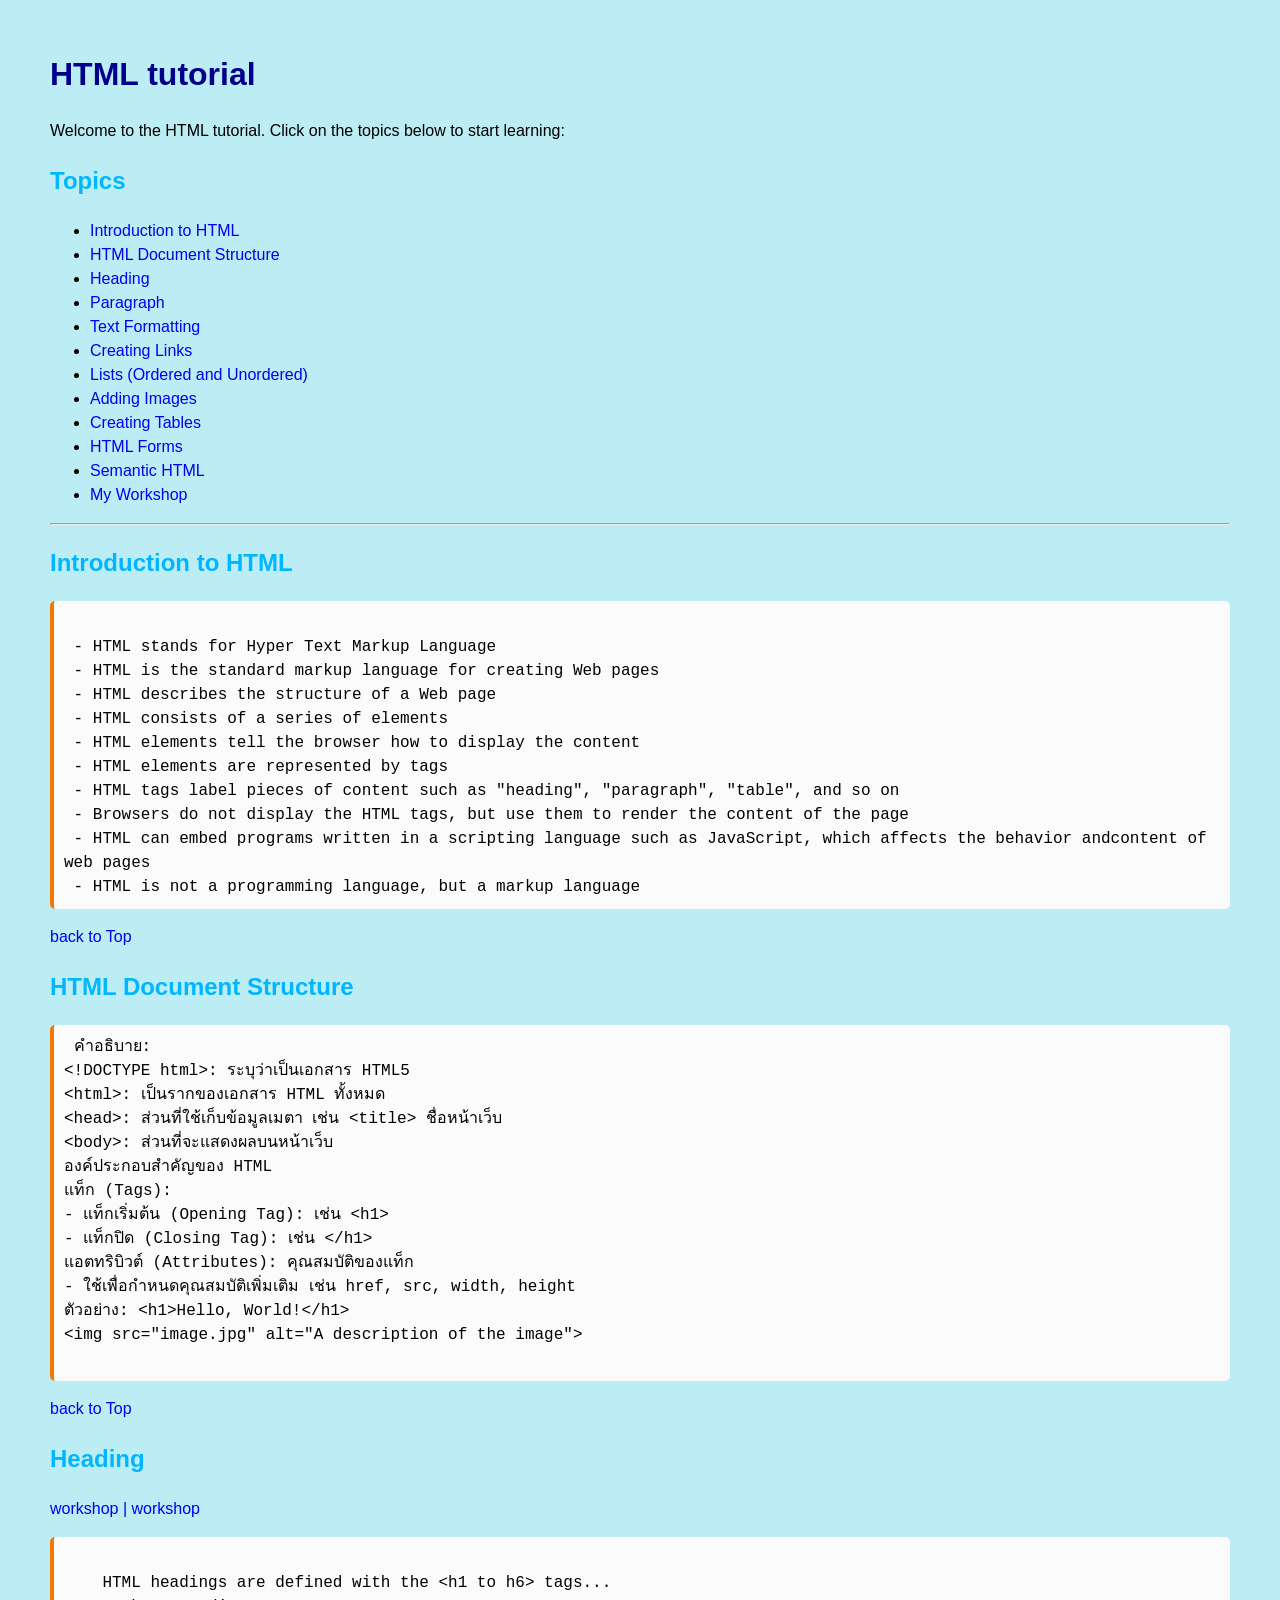
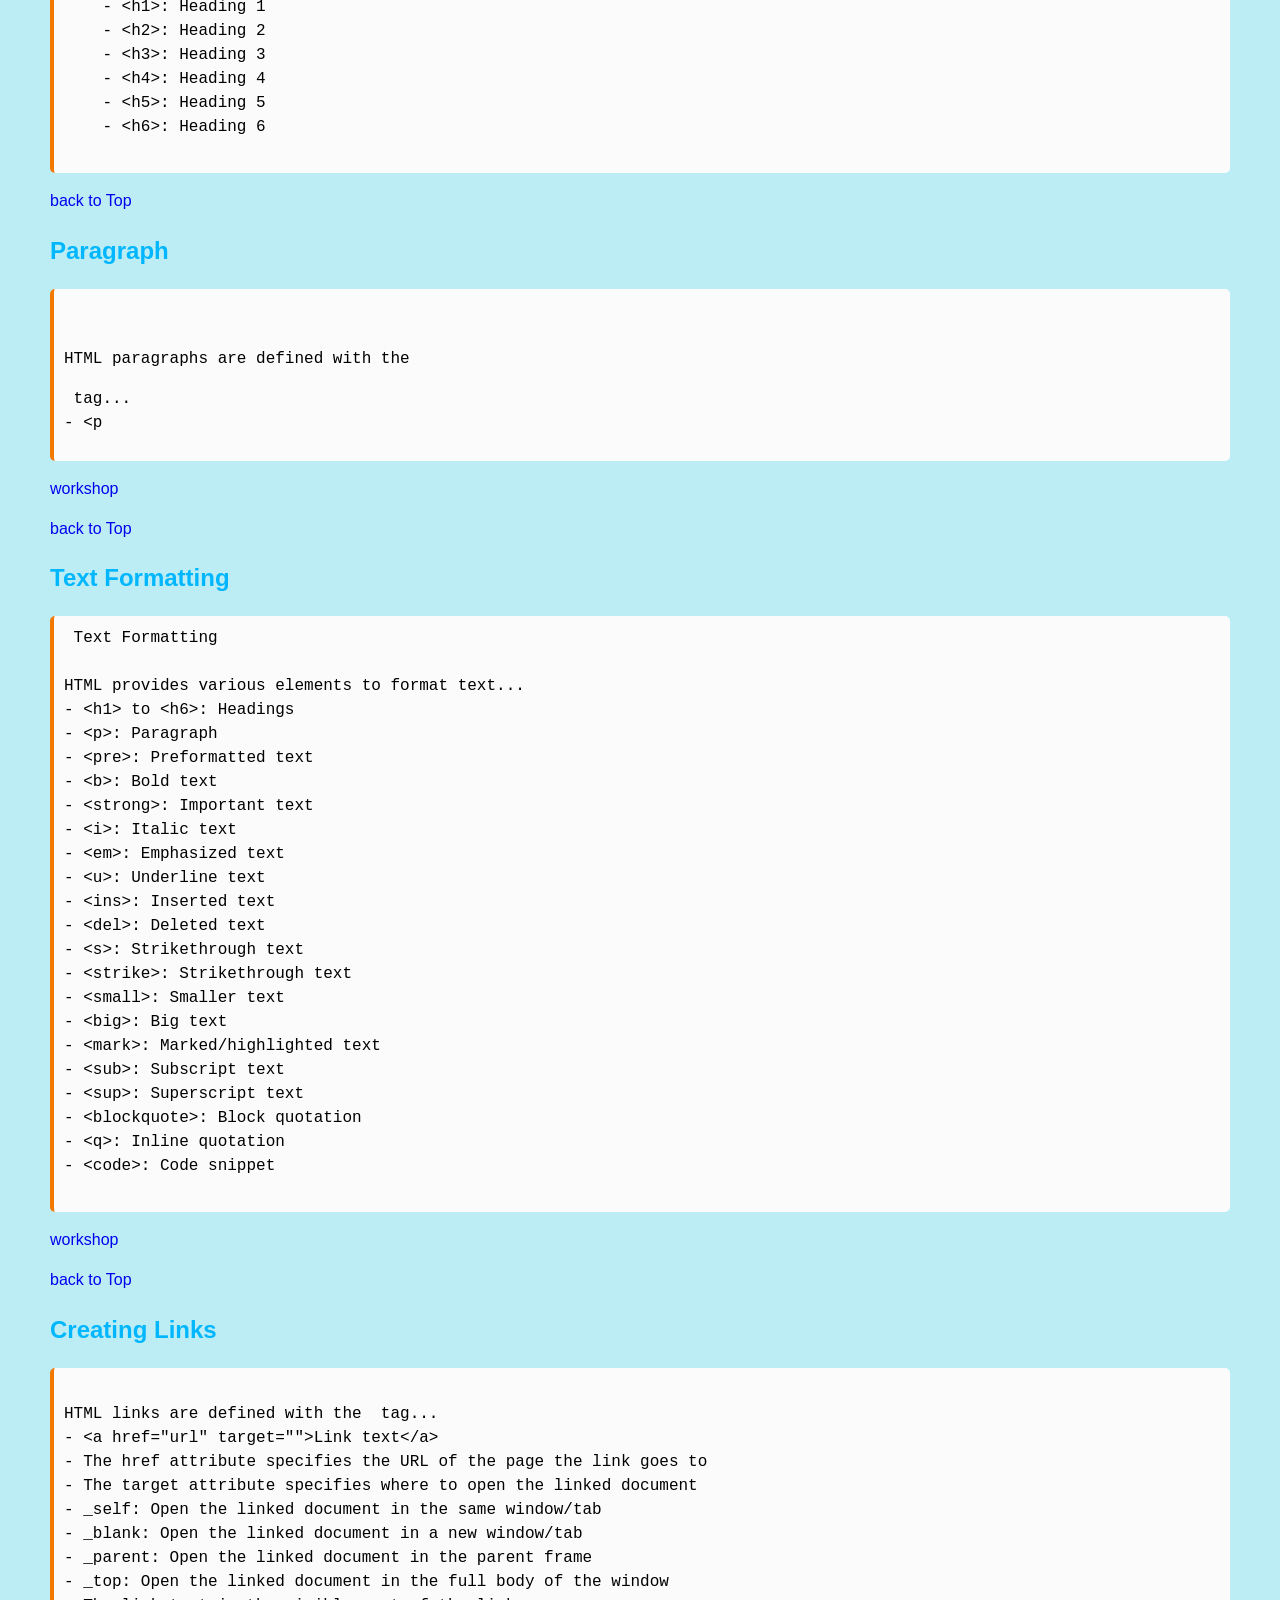
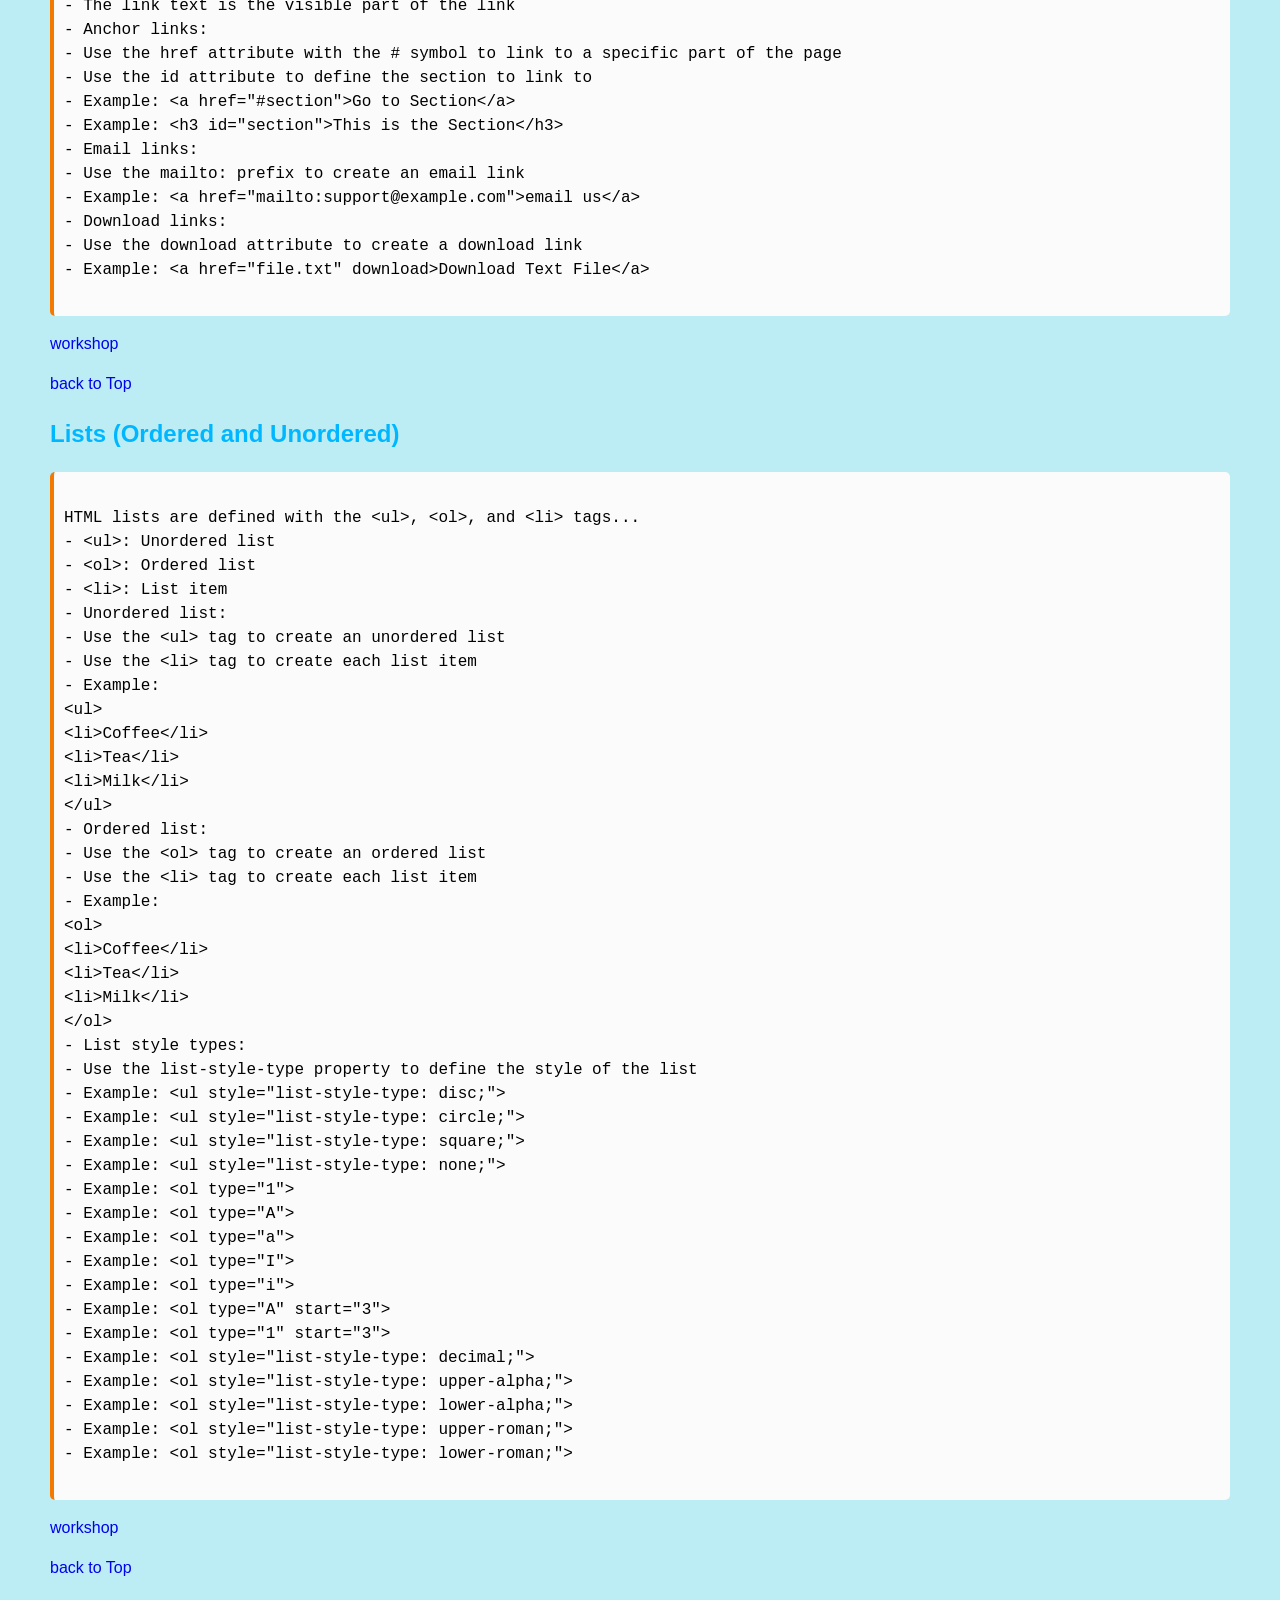
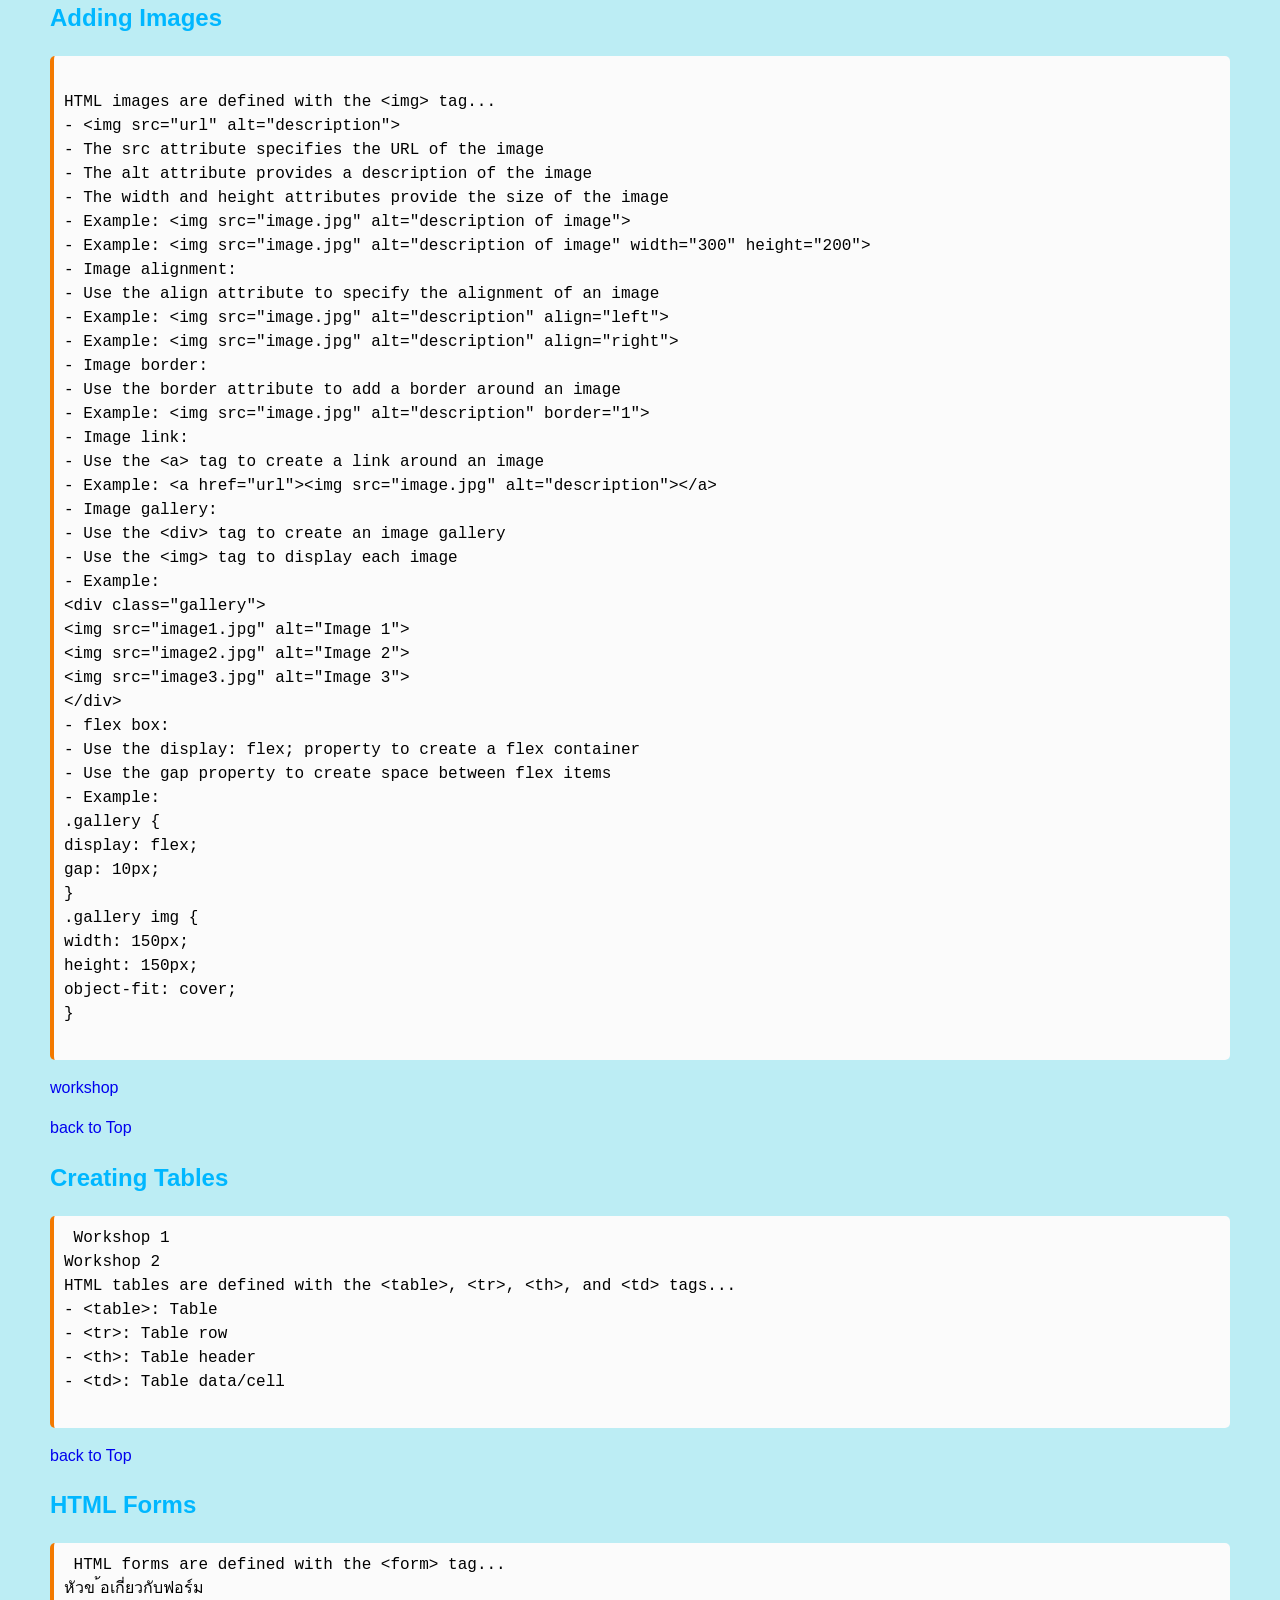
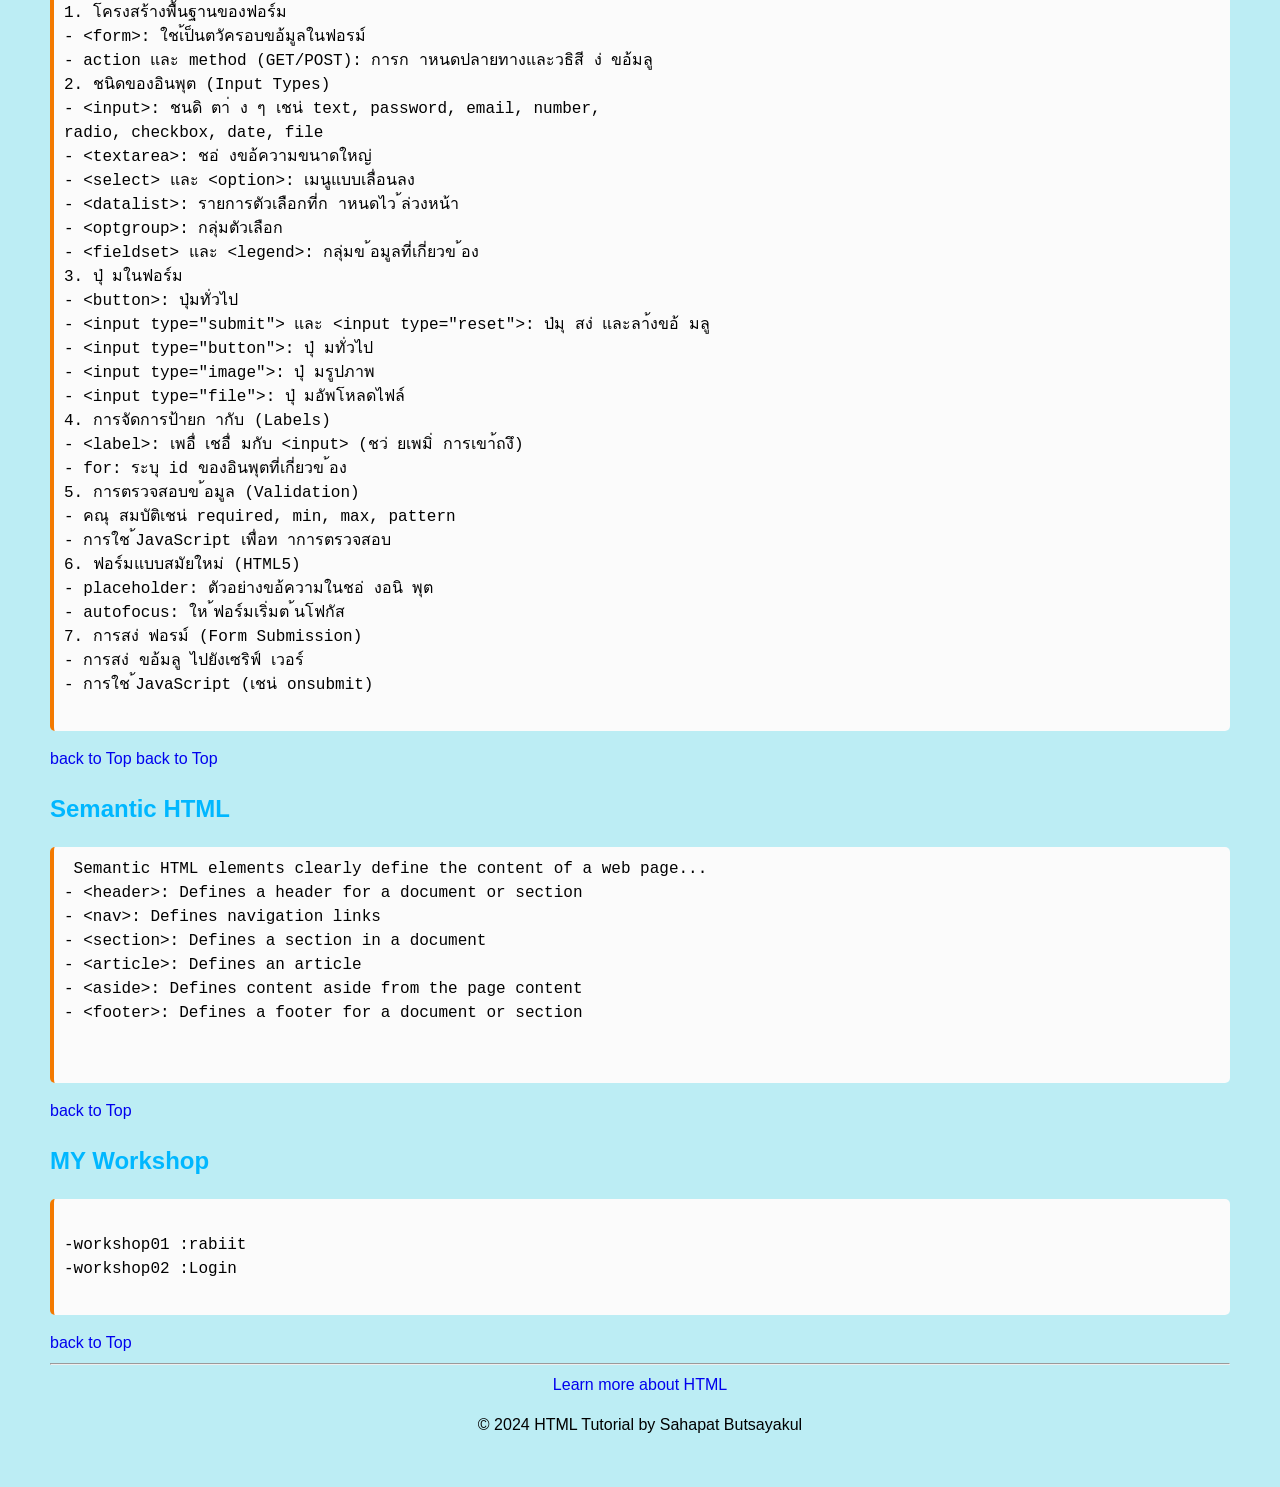
==== index.html @ 04b8bd95 "Add files via upload" ====
<!DOCTYPE html>
<html lang="en">

<head>
    <meta charset="UTF-8">
    <meta name="viewport" content="width=device-width, initial-scale=1.0">
    <meta name="description" content="เว็บไซต์สอนใช้งาน html css และ workshop">
    <title>Web Workshop : 684259052</title>
    
    <style>
        html {
            scroll-behavior: smooth;
        }
        body {
            font-family: Verdana, Geneva, Tahoma, sans-serif;
            margin: 50px;
            padding: 0;
            background-color: rgb(188, 237, 244);
            
            line-height: 1.5;
        }
        h1{
            color :darkblue ;
        }
        h2 {
            color:rgb(0, 183, 255) ;
        }
        .green-text{
            color :green;
        }
        
        pre {
            background-color: rgb(251, 251, 251);
            border-left: 4px solid rgb(243, 121, 0);
            padding: 10px 10px 10px 10px;
            font-size: 16px;
            border-radius: 5px;
            white-space: pre-wrap;
        }
        a{text-decoration: none;}
        a:hover{text-decoration:  underline;
        color:  red;}

        .text-center{
            text-align: center;
        }
    </style>
</head>

<body>
    <h1 ="top">HTML tutorial</h1>
    <p>Welcome to the HTML tutorial. Click on the topics below to start learning:</p>
    <h2 \\style="color: mediumvioletred;"\\>Topics</h2>
<Ul>
    <li><a href="#intro">Introduction to HTML</a></li>
    <li><a href="#doc">HTML Document Structure</a></li>
    <li><a href="#heading">Heading</a></li>
    <li><a href="#Paragraph">Paragraph</a></li>
    <li><a href="#Formatting">Text Formatting</a></li>
    <li><a href="#Links">Creating Links</a></li>
    <li><a href="#Lists">Lists (Ordered and Unordered)</a></li>
    <li><a href="#Images">Adding Images</a></li>
    <li><a href="#Tables">Creating Tables</a></li>
    <li><a href="#Forms">HTML Forms</a></li>
    
    <li><a href="#Semantic">Semantic HTML</a></li>
    <li><a href="#Workshop">My Workshop</a></li>
</Ul>
<hr>

<!-- introduction to html -->
 
    <h2 id="intro">Introduction to HTML</h2>
    <pre> 
 - HTML stands for Hyper Text Markup Language
 - HTML is the standard markup language for creating Web pages
 - HTML describes the structure of a Web page
 - HTML consists of a series of elements
 - HTML elements tell the browser how to display the content
 - HTML elements are represented by tags
 - HTML tags label pieces of content such as "heading", "paragraph", "table", and so on
 - Browsers do not display the HTML tags, but use them to render the content of the page
 - HTML can embed programs written in a scripting language such as JavaScript, which affects the behavior andcontent of web pages
 - HTML is not a programming language, but a markup language</pre>

 <a href="#top">back to Top</a>

<!-- HTML Document Structure
 -->
<h2 id="doc">HTML Document Structure
</h2>
    <pre> คำอธิบาย:
&lt;!DOCTYPE html&gt;: ระบุว่าเป็นเอกสาร HTML5
&lt;html&gt;: เป็นรากของเอกสาร HTML ทั้งหมด
&lt;head&gt;: ส่วนที่ใช้เก็บข้อมูลเมตา เช่น &lt;title&gt; ชื่อหน้าเว็บ
&lt;body&gt;: ส่วนที่จะแสดงผลบนหน้าเว็บ
องค์ประกอบสำคัญของ HTML
แท็ก (Tags):
- แท็กเริ่มต้น (Opening Tag): เช่น &lt;h1&gt;
- แท็กปิด (Closing Tag): เช่น &lt;/h1&gt;
แอตทริบิวต์ (Attributes): คุณสมบัติของแท็ก
- ใช้เพื่อกำหนดคุณสมบัติเพิ่มเติม เช่น href, src, width, height
ตัวอย่าง: &lt;h1&gt;Hello, World!&lt;/h1&gt;
&lt;img src="image.jpg" alt="A description of the image"&gt;

</pre>

 <a href="#top">back to Top</a>

<!-- Heading -->
<h2 id="heading">Heading</h2>


<a href="W03-01-heading.html">workshop</a>
<a href="02-heading-51.html">  |  workshop</a>

<pre> 
    HTML headings are defined with the &lt;h1 to h6&gt; tags...
    - &lt;h1&gt;: Heading 1
    - &lt;h2&gt;: Heading 2
    - &lt;h3&gt;: Heading 3
    - &lt;h4&gt;: Heading 4
    - &lt;h5&gt;: Heading 5
    - &lt;h6&gt;: Heading 6
    
</pre>


 <a href="#top">back to Top</a>

<!-- Paragraph -->
<h2 id="Paragraph">Paragraph</h2>

    <pre> 

HTML paragraphs are defined with the <p> tag...
- &lt;p
</pre>
<p><a href="Work-Paragraph.html">workshop</a></p>

 <a href="#top">back to Top</a>


<!-- Text Formatting
 -->
<h2 id="Formatting">Text Formatting
</h2>
    <pre> Text Formatting

HTML provides various elements to format text...
- &lt;h1&gt; to &lt;h6&gt;: Headings
- &lt;p&gt;: Paragraph
- &lt;pre&gt;: Preformatted text
- &lt;b&gt;: Bold text
- &lt;strong&gt;: Important text
- &lt;i&gt;: Italic text
- &lt;em&gt;: Emphasized text
- &lt;u&gt;: Underline text
- &lt;ins&gt;: Inserted text
- &lt;del&gt;: Deleted text
- &lt;s&gt;: Strikethrough text
- &lt;strike&gt;: Strikethrough text
- &lt;small&gt;: Smaller text
- &lt;big&gt;: Big text
- &lt;mark&gt;: Marked/highlighted text
- &lt;sub&gt;: Subscript text
- &lt;sup&gt;: Superscript text
- &lt;blockquote&gt;: Block quotation
- &lt;q&gt;: Inline quotation
- &lt;code&gt;: Code snippet

</pre>
<p><a href="Work-Formatting.html">workshop</a></p>
 <a href="#top">back to Top</a>

<!-- Creating Links
 -->
<h2 id="Links">Creating Links
</h2>
    <pre> 
HTML links are defined with the <a> tag...
- &lt;a href="url" target=""&gt;Link text&lt;/a&gt;
- The href attribute specifies the URL of the page the link goes to
- The target attribute specifies where to open the linked document
- _self: Open the linked document in the same window/tab
- _blank: Open the linked document in a new window/tab
- _parent: Open the linked document in the parent frame
- _top: Open the linked document in the full body of the window
- The link text is the visible part of the link
- Anchor links:
- Use the href attribute with the # symbol to link to a specific part of the page
- Use the id attribute to define the section to link to
- Example: &lt;a href="#section"&gt;Go to Section&lt;/a&gt;
- Example: &lt;h3 id="section"&gt;This is the Section&lt;/h3&gt;
- Email links:
- Use the mailto: prefix to create an email link
- Example: &lt;a href="mailto:support@example.com">email us&lt;/a&gt;
- Download links:
- Use the download attribute to create a download link
- Example: &lt;a href="file.txt" download&gt;Download Text File&lt;/a&gt;

</pre>
<p><a href="Work-Links.html">workshop</a></p>

 <a href="#top">back to Top</a>

<!-- Lists (Ordered and Unordered)
 -->
<h2 id="Lists">Lists (Ordered and Unordered)
</h2>
    <pre> 
HTML lists are defined with the &lt;ul&gt;, &lt;ol&gt;, and &lt;li&gt; tags...
- &lt;ul&gt;: Unordered list
- &lt;ol&gt;: Ordered list
- &lt;li&gt;: List item
- Unordered list:
- Use the &lt;ul&gt; tag to create an unordered list
- Use the &lt;li&gt; tag to create each list item
- Example:
&lt;ul&gt;
&lt;li&gt;Coffee&lt;/li&gt;
&lt;li&gt;Tea&lt;/li&gt;
&lt;li&gt;Milk&lt;/li&gt;
&lt;/ul&gt;
- Ordered list:
- Use the &lt;ol&gt; tag to create an ordered list
- Use the &lt;li&gt; tag to create each list item
- Example:
&lt;ol&gt;
&lt;li&gt;Coffee&lt;/li&gt;
&lt;li&gt;Tea&lt;/li&gt;
&lt;li&gt;Milk&lt;/li&gt;
&lt;/ol&gt;
- List style types:
- Use the list-style-type property to define the style of the list
- Example: &lt;ul style="list-style-type: disc;"&gt;
- Example: &lt;ul style="list-style-type: circle;"&gt;
- Example: &lt;ul style="list-style-type: square;"&gt;
- Example: &lt;ul style="list-style-type: none;"&gt;
- Example: &lt;ol type="1"&gt;
- Example: &lt;ol type="A"&gt;
- Example: &lt;ol type="a"&gt;
- Example: &lt;ol type="I"&gt;
- Example: &lt;ol type="i"&gt;
- Example: &lt;ol type="A" start="3"&gt;
- Example: &lt;ol type="1" start="3"&gt;
- Example: &lt;ol style="list-style-type: decimal;"&gt;
- Example: &lt;ol style="list-style-type: upper-alpha;"&gt;
- Example: &lt;ol style="list-style-type: lower-alpha;"&gt;
- Example: &lt;ol style="list-style-type: upper-roman;"&gt;
- Example: &lt;ol style="list-style-type: lower-roman;"&gt;

</pre>
<p><a href="Work-Lists.html">workshop</a></p>
 <a href="#top">back to Top</a>

<!-- Adding Images
 -->
<h2 id="Images">Adding Images
</h2>
    <pre> 
HTML images are defined with the &lt;img&gt; tag...
- &lt;img src="url" alt="description"&gt;
- The src attribute specifies the URL of the image
- The alt attribute provides a description of the image
- The width and height attributes provide the size of the image
- Example: &lt;img src="image.jpg" alt="description of image"&gt;
- Example: &lt;img src="image.jpg" alt="description of image" width="300" height="200"&gt;
- Image alignment:
- Use the align attribute to specify the alignment of an image
- Example: &lt;img src="image.jpg" alt="description" align="left"&gt;
- Example: &lt;img src="image.jpg" alt="description" align="right"&gt;
- Image border:
- Use the border attribute to add a border around an image
- Example: &lt;img src="image.jpg" alt="description" border="1"&gt;
- Image link:
- Use the &lt;a&gt; tag to create a link around an image
- Example: &lt;a href="url"&gt;&lt;img src="image.jpg" alt="description"&gt;&lt;/a&gt;
- Image gallery:
- Use the &lt;div&gt; tag to create an image gallery
- Use the &lt;img&gt; tag to display each image
- Example:
&lt;div class="gallery"&gt;
&lt;img src="image1.jpg" alt="Image 1"&gt;
&lt;img src="image2.jpg" alt="Image 2"&gt;
&lt;img src="image3.jpg" alt="Image 3"&gt;
&lt;/div&gt;
- flex box:
- Use the display: flex; property to create a flex container
- Use the gap property to create space between flex items
- Example:
.gallery {
display: flex;
gap: 10px;
}
.gallery img {
width: 150px;
height: 150px;
object-fit: cover;
}

</pre>
<p><a href="Work-Images.html">workshop</a></p>

 <a href="#top">back to Top</a>

<!-- Creating Tables
 -->
<h2 id="Tables">Creating Tables
</h2>
    <pre> Workshop 1
Workshop 2
HTML tables are defined with the &lt;table&gt;, &lt;tr&gt;, &lt;th&gt;, and &lt;td&gt; tags...
- &lt;table&gt;: Table
- &lt;tr&gt;: Table row
- &lt;th&gt;: Table header
- &lt;td&gt;: Table data/cell

</pre>

 <a href="#top">back to Top</a>

<!-- HTML Forms
 -->
<h2 id="Forms">HTML Forms
</h2>
    <pre> HTML forms are defined with the &lt;form&gt; tag...
หัวข ้อเกี่ยวกับฟอร์ม
1. โครงสร้างพื้นฐานของฟอร์ม
- &lt;form>: ใชเ้ป็นตวัครอบขอ้มูลในฟอรม์
- action และ method (GET/POST): การก าหนดปลายทางและวธิสี ง่ ขอ้มลู
2. ชนิดของอินพุต (Input Types)
- &lt;input>: ชนดิ ตา่ ง ๆ เชน่ text, password, email, number,
radio, checkbox, date, file
- &lt;textarea>: ชอ่ งขอ้ความขนาดใหญ่
- &lt;select> และ &lt;option>: เมนูแบบเลื่อนลง
- &lt;datalist>: รายการตัวเลือกที่ก าหนดไว ้ล่วงหน้า
- &lt;optgroup>: กลุ่มตัวเลือก
- &lt;fieldset> และ &lt;legend>: กลุ่มข ้อมูลที่เกี่ยวข ้อง
3. ปุ่ มในฟอร์ม
- &lt;button>: ปุ่มทั่วไป
- &lt;input type="submit"> และ &lt;input type="reset">: ป่มุ สง่ และลา้งขอ้ มลู
- &lt;input type="button">: ปุ่ มทั่วไป
- &lt;input type="image">: ปุ่ มรูปภาพ
- &lt;input type="file">: ปุ่ มอัพโหลดไฟล์
4. การจัดการป้ายก ากับ (Labels)
- &lt;label>: เพอื่ เชอื่ มกับ &lt;input> (ชว่ ยเพมิ่ การเขา้ถงึ)
- for: ระบุ id ของอินพุตที่เกี่ยวข ้อง
5. การตรวจสอบข ้อมูล (Validation)
- คณุ สมบัติเชน่ required, min, max, pattern
- การใช ้JavaScript เพื่อท าการตรวจสอบ
6. ฟอร์มแบบสมัยใหม่ (HTML5)
- placeholder: ตัวอย่างขอ้ความในชอ่ งอนิ พุต
- autofocus: ให ้ฟอร์มเริ่มต ้นโฟกัส
7. การสง่ ฟอรม์ (Form Submission)
- การสง่ ขอ้มลู ไปยังเซริฟ์ เวอร์
- การใช ้JavaScript (เชน่ onsubmit)

</pre>

 <a href="#top">back to Top</a>

</pre>

 <a href="#top">back to Top</a>

<!-- Semantic HTML-->
<h2 id="Semantic">Semantic HTML
</h2>
    <pre> Semantic HTML elements clearly define the content of a web page...
- &lt;header&gt;: Defines a header for a document or section
- &lt;nav&gt;: Defines navigation links
- &lt;section&gt;: Defines a section in a document
- &lt;article&gt;: Defines an article
- &lt;aside&gt;: Defines content aside from the page content
- &lt;footer&gt;: Defines a footer for a document or section


</pre>

 <a href="#top">back to Top</a>

<!-- Workshop-->
<h2 id="Workshop">MY Workshop
</h2>
    <pre> 
-workshop01 :rabiit
-workshop02 :Login

</pre>

 <a href="#top">back to Top</a>
<hr>
<div class="text-center"> 
<a href="https://www.w3schools.com/html/">Learn more about HTML</a>
<p>&copy; 2024 HTML Tutorial by Sahapat Butsayakul</p>
</div>
</body>
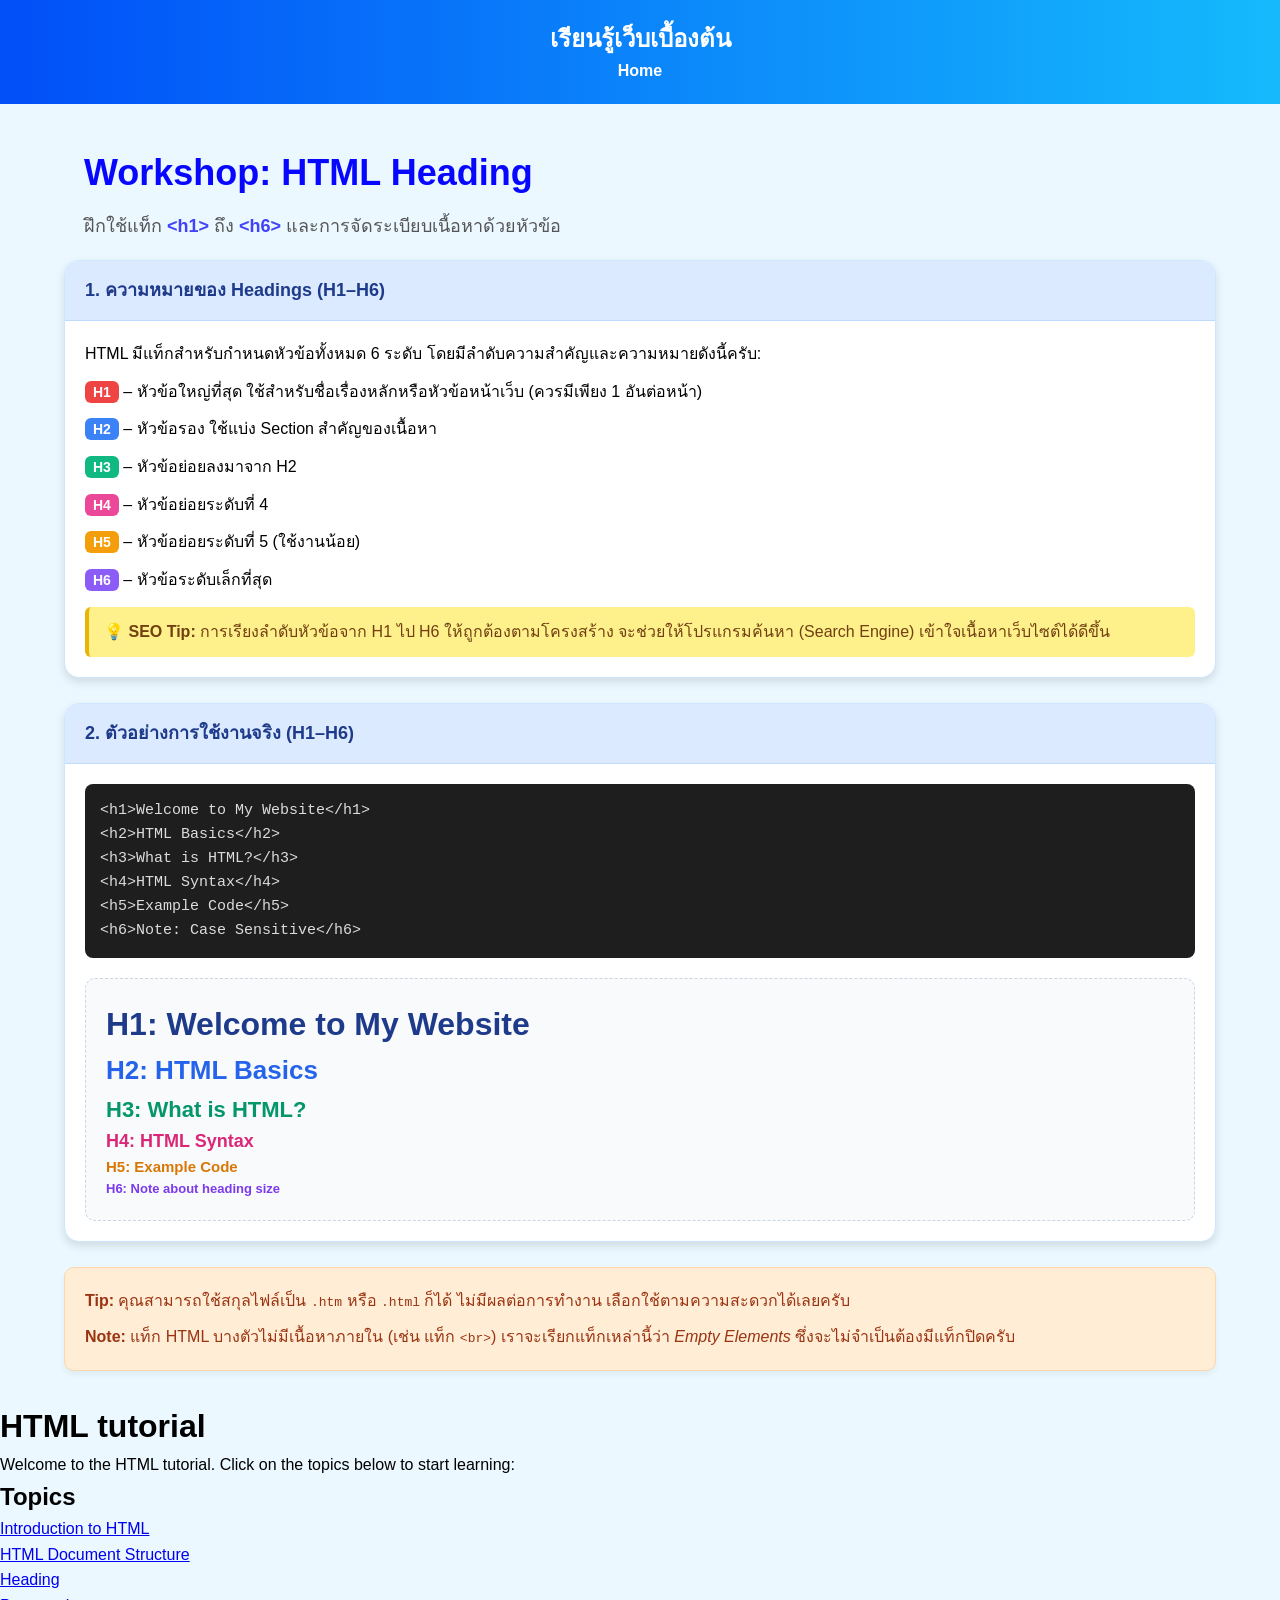
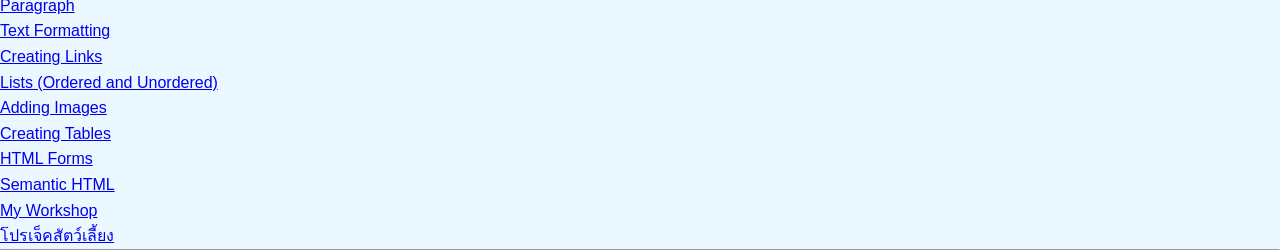
==== commit 6a08b58f: "W12pet01" ====
--- a/index.html
+++ b/index.html
@@ -4,50 +4,223 @@
 <head>
     <meta charset="UTF-8">
     <meta name="viewport" content="width=device-width, initial-scale=1.0">
-    <meta name="description" content="เว็บไซต์สอนใช้งาน html css และ workshop">
-    <title>Web Workshop : 684259052</title>
-    
+    <title>Workshop: HTML Heading</title>
     <style>
-        html {
-            scroll-behavior: smooth;
-        }
+        * {
+            box-sizing: border-box;
+            margin: 0;
+            padding: 0;
+        }
+
         body {
-            font-family: Verdana, Geneva, Tahoma, sans-serif;
-            margin: 50px;
-            padding: 0;
-            background-color: rgb(188, 237, 244);
-            
-            line-height: 1.5;
-        }
-        h1{
-            color :darkblue ;
-        }
-        h2 {
-            color:rgb(0, 183, 255) ;
-        }
-        .green-text{
-            color :green;
-        }
-        
+            font-family: Arial, sans-serif;
+            background-color: #ebf8ff;
+            line-height: 1.6;
+        }
+
+        .header {
+            background: linear-gradient(to right, #014ff8, #15bafc);
+            text-align: center;
+            padding: 20px;
+            color: white;
+        }
+
+        .header a {
+            color: white;
+            text-decoration: none;
+            font-weight: bold;
+        }
+
+        .container {
+            max-width: 1200px;
+            margin: 0 auto;
+            width: 90%;
+        }
+
+        .hero {
+            padding: 40px 20px 20px 20px;
+        }
+
+        .hero h1 {
+            color: #0707ff;
+            font-size: 36px;
+            margin-bottom: 10px;
+        }
+
+        .hero p {
+            color: #555557;
+            font-size: 18px;
+        }
+
+        .text-color {
+            color: rgb(66, 66, 248);
+            font-weight: bold;
+        }
+
+        .card {
+            background-color: white;
+            border-radius: 15px;
+            box-shadow: 0 4px 8px rgba(61, 57, 57, 0.15);
+            margin-bottom: 25px;
+            overflow: hidden;
+            border: 1px solid #cce7ff;
+        }
+
+        .card-header {
+            background-color: #dbeafe;
+            color: #1e3a8a;
+            padding: 15px 20px;
+            font-size: 18px;
+            font-weight: bold;
+            border-bottom: 1px solid #bfdbfe;
+        }
+
+        .card-body {
+            padding: 20px;
+        }
+
+        .card-margin-bt {
+            margin-bottom: 12px;
+        }
+
+        .label {
+            padding: 3px 8px;
+            border-radius: 6px;
+            color: white;
+            font-weight: bold;
+            font-size: 14px;
+        }
+
+        .h1-label { background-color: #ef4444; }
+        .h2-label { background-color: #3b82f6; }
+        .h3-label { background-color: #10b981; }
+        .h4-label { background-color: #ec4899; }
+        .h5-label { background-color: #f59e0b; }
+        .h6-label { background-color: #8b5cf6; }
+
         pre {
-            background-color: rgb(251, 251, 251);
-            border-left: 4px solid rgb(243, 121, 0);
-            padding: 10px 10px 10px 10px;
-            font-size: 16px;
-            border-radius: 5px;
-            white-space: pre-wrap;
-        }
-        a{text-decoration: none;}
-        a:hover{text-decoration:  underline;
-        color:  red;}
-
-        .text-center{
-            text-align: center;
+            background-color: #1e1e1e;
+            padding: 15px;
+            font-size: 15px;
+            color: #dcdcdc;
+            border-radius: 8px;
+            overflow-x: auto;
+            margin-bottom: 20px;
+        }
+
+        .text-shade {
+            padding: 20px;
+            background-color: #f8fafc;
+            border-radius: 10px;
+            border: 1px dashed #cbd5e1;
+        }
+
+        .text-shade h1 { color: #1e3a8a; font-size: 32px; }
+        .text-shade h2 { color: #2563eb; font-size: 26px; }
+        .text-shade h3 { color: #059669; font-size: 22px; }
+        .text-shade h4 { color: #db2777; font-size: 18px; }
+        .text-shade h5 { color: #d97706; font-size: 15px; }
+        .text-shade h6 { color: #7c3aed; font-size: 13px; }
+
+        .note {
+            padding: 12px 15px;
+            background-color: #fef08a;
+            border-radius: 6px;
+            color: #713f12;
+            font-weight: 500;
+            border-left: 4px solid #eab308;
+            margin-top: 15px;
+        }
+
+        .tip-box {
+            background-color: #ffedd5;
+            border-radius: 10px;
+            padding: 20px;
+            box-shadow: 0 4px 6px rgba(0, 0, 0, 0.05);
+            margin-bottom: 30px;
+            border: 1px solid #fed7aa;
+            color: #9a3412;
+        }
+
+        .tip-box p + p {
+            margin-top: 10px;
         }
     </style>
 </head>
 
 <body>
+
+    <!-- Header Section -->
+    <section class="header">
+        <h1>เรียนรู้เว็บเบื้องต้น</h1>
+        <a href="index.html">Home</a>
+    </section>
+
+    <!-- Main Container -->
+    <div class="container">
+        
+        <!-- Hero Title -->
+        <div class="hero">
+            <h1>Workshop: HTML Heading</h1>
+            <p>ฝึกใช้แท็ก <span class="text-color">&lt;h1&gt;</span> ถึง <span class="text-color">&lt;h6&gt;</span> และการจัดระเบียบเนื้อหาด้วยหัวข้อ</p>
+        </div>
+
+        <!-- Card 1: Meaning of Headings -->
+        <div class="card">
+            <div class="card-header">
+                1. ความหมายของ Headings (H1–H6)
+            </div>
+            <div class="card-body">
+                <p class="card-margin-bt">HTML มีแท็กสำหรับกำหนดหัวข้อทั้งหมด 6 ระดับ โดยมีลำดับความสำคัญและความหมายดังนี้ครับ:</p>
+                
+                <p class="card-margin-bt"><span class="label h1-label">H1</span> – หัวข้อใหญ่ที่สุด ใช้สำหรับชื่อเรื่องหลักหรือหัวข้อหน้าเว็บ (ควรมีเพียง 1 อันต่อหน้า)</p>
+                <p class="card-margin-bt"><span class="label h2-label">H2</span> – หัวข้อรอง ใช้แบ่ง Section สำคัญของเนื้อหา</p>
+                <p class="card-margin-bt"><span class="label h3-label">H3</span> – หัวข้อย่อยลงมาจาก H2</p>
+                <p class="card-margin-bt"><span class="label h4-label">H4</span> – หัวข้อย่อยระดับที่ 4</p>
+                <p class="card-margin-bt"><span class="label h5-label">H5</span> – หัวข้อย่อยระดับที่ 5 (ใช้งานน้อย)</p>
+                <p class="card-margin-bt"><span class="label h6-label">H6</span> – หัวข้อระดับเล็กที่สุด</p>
+            
+                <div class="note">
+                    💡 <strong>SEO Tip:</strong> การเรียงลำดับหัวข้อจาก H1 ไป H6 ให้ถูกต้องตามโครงสร้าง จะช่วยให้โปรแกรมค้นหา (Search Engine) เข้าใจเนื้อหาเว็บไซต์ได้ดีขึ้น
+                </div>
+            </div>
+        </div>
+
+        <!-- Card 2: Code Example & Preview -->
+        <div class="card">
+            <div class="card-header">
+                2. ตัวอย่างการใช้งานจริง (H1–H6)
+            </div>
+            <div class="card-body">
+                <!-- โค้ดตัวอย่าง -->
+                <pre><code>&lt;h1&gt;Welcome to My Website&lt;/h1&gt;
+&lt;h2&gt;HTML Basics&lt;/h2&gt;
+&lt;h3&gt;What is HTML?&lt;/h3&gt;
+&lt;h4&gt;HTML Syntax&lt;/h4&gt;
+&lt;h5&gt;Example Code&lt;/h5&gt;
+&lt;h6&gt;Note: Case Sensitive&lt;/h6&gt;</code></pre>
+                
+                <!-- ผลลัพธ์การแสดงผล -->
+                <div class="text-shade">
+                    <h1>H1: Welcome to My Website</h1>
+                    <h2>H2: HTML Basics</h2>
+                    <h3>H3: What is HTML?</h3>
+                    <h4>H4: HTML Syntax</h4>
+                    <h5>H5: Example Code</h5>
+                    <h6>H6: Note about heading size</h6>
+                </div>
+            </div>
+        </div>
+
+        <!-- Card 3: Tips & Notes -->
+        <div class="tip-box">
+            <p><b>Tip:</b> คุณสามารถใช้สกุลไฟล์เป็น <code>.htm</code> หรือ <code>.html</code> ก็ได้ ไม่มีผลต่อการทำงาน เลือกใช้ตามความสะดวกได้เลยครับ</p>
+            <p><strong>Note:</strong> แท็ก HTML บางตัวไม่มีเนื้อหาภายใน (เช่น แท็ก <code>&lt;br&gt;</code>) เราจะเรียกแท็กเหล่านี้ว่า <em>Empty Elements</em> ซึ่งจะไม่จำเป็นต้องมีแท็กปิดครับ</p>
+        </div>
+
+    </div>
+
+    <body>
     <h1 ="top">HTML tutorial</h1>
     <p>Welcome to the HTML tutorial. Click on the topics below to start learning:</p>
     <h2 \\style="color: mediumvioletred;"\\>Topics</h2>
@@ -62,337 +235,10 @@
     <li><a href="#Images">Adding Images</a></li>
     <li><a href="#Tables">Creating Tables</a></li>
     <li><a href="#Forms">HTML Forms</a></li>
-    
     <li><a href="#Semantic">Semantic HTML</a></li>
     <li><a href="#Workshop">My Workshop</a></li>
+    <li><a href="#Pets01/index.html">โปรเจ็คสัตว์เลี้ยง</a></li>
 </Ul>
 <hr>
-
-<!-- introduction to html -->
- 
-    <h2 id="intro">Introduction to HTML</h2>
-    <pre> 
- - HTML stands for Hyper Text Markup Language
- - HTML is the standard markup language for creating Web pages
- - HTML describes the structure of a Web page
- - HTML consists of a series of elements
- - HTML elements tell the browser how to display the content
- - HTML elements are represented by tags
- - HTML tags label pieces of content such as "heading", "paragraph", "table", and so on
- - Browsers do not display the HTML tags, but use them to render the content of the page
- - HTML can embed programs written in a scripting language such as JavaScript, which affects the behavior andcontent of web pages
- - HTML is not a programming language, but a markup language</pre>
-
- <a href="#top">back to Top</a>
-
-<!-- HTML Document Structure
- -->
-<h2 id="doc">HTML Document Structure
-</h2>
-    <pre> คำอธิบาย:
-&lt;!DOCTYPE html&gt;: ระบุว่าเป็นเอกสาร HTML5
-&lt;html&gt;: เป็นรากของเอกสาร HTML ทั้งหมด
-&lt;head&gt;: ส่วนที่ใช้เก็บข้อมูลเมตา เช่น &lt;title&gt; ชื่อหน้าเว็บ
-&lt;body&gt;: ส่วนที่จะแสดงผลบนหน้าเว็บ
-องค์ประกอบสำคัญของ HTML
-แท็ก (Tags):
-- แท็กเริ่มต้น (Opening Tag): เช่น &lt;h1&gt;
-- แท็กปิด (Closing Tag): เช่น &lt;/h1&gt;
-แอตทริบิวต์ (Attributes): คุณสมบัติของแท็ก
-- ใช้เพื่อกำหนดคุณสมบัติเพิ่มเติม เช่น href, src, width, height
-ตัวอย่าง: &lt;h1&gt;Hello, World!&lt;/h1&gt;
-&lt;img src="image.jpg" alt="A description of the image"&gt;
-
-</pre>
-
- <a href="#top">back to Top</a>
-
-<!-- Heading -->
-<h2 id="heading">Heading</h2>
-
-
-<a href="W03-01-heading.html">workshop</a>
-<a href="02-heading-51.html">  |  workshop</a>
-
-<pre> 
-    HTML headings are defined with the &lt;h1 to h6&gt; tags...
-    - &lt;h1&gt;: Heading 1
-    - &lt;h2&gt;: Heading 2
-    - &lt;h3&gt;: Heading 3
-    - &lt;h4&gt;: Heading 4
-    - &lt;h5&gt;: Heading 5
-    - &lt;h6&gt;: Heading 6
-    
-</pre>
-
-
- <a href="#top">back to Top</a>
-
-<!-- Paragraph -->
-<h2 id="Paragraph">Paragraph</h2>
-
-    <pre> 
-
-HTML paragraphs are defined with the <p> tag...
-- &lt;p
-</pre>
-<p><a href="Work-Paragraph.html">workshop</a></p>
-
- <a href="#top">back to Top</a>
-
-
-<!-- Text Formatting
- -->
-<h2 id="Formatting">Text Formatting
-</h2>
-    <pre> Text Formatting
-
-HTML provides various elements to format text...
-- &lt;h1&gt; to &lt;h6&gt;: Headings
-- &lt;p&gt;: Paragraph
-- &lt;pre&gt;: Preformatted text
-- &lt;b&gt;: Bold text
-- &lt;strong&gt;: Important text
-- &lt;i&gt;: Italic text
-- &lt;em&gt;: Emphasized text
-- &lt;u&gt;: Underline text
-- &lt;ins&gt;: Inserted text
-- &lt;del&gt;: Deleted text
-- &lt;s&gt;: Strikethrough text
-- &lt;strike&gt;: Strikethrough text
-- &lt;small&gt;: Smaller text
-- &lt;big&gt;: Big text
-- &lt;mark&gt;: Marked/highlighted text
-- &lt;sub&gt;: Subscript text
-- &lt;sup&gt;: Superscript text
-- &lt;blockquote&gt;: Block quotation
-- &lt;q&gt;: Inline quotation
-- &lt;code&gt;: Code snippet
-
-</pre>
-<p><a href="Work-Formatting.html">workshop</a></p>
- <a href="#top">back to Top</a>
-
-<!-- Creating Links
- -->
-<h2 id="Links">Creating Links
-</h2>
-    <pre> 
-HTML links are defined with the <a> tag...
-- &lt;a href="url" target=""&gt;Link text&lt;/a&gt;
-- The href attribute specifies the URL of the page the link goes to
-- The target attribute specifies where to open the linked document
-- _self: Open the linked document in the same window/tab
-- _blank: Open the linked document in a new window/tab
-- _parent: Open the linked document in the parent frame
-- _top: Open the linked document in the full body of the window
-- The link text is the visible part of the link
-- Anchor links:
-- Use the href attribute with the # symbol to link to a specific part of the page
-- Use the id attribute to define the section to link to
-- Example: &lt;a href="#section"&gt;Go to Section&lt;/a&gt;
-- Example: &lt;h3 id="section"&gt;This is the Section&lt;/h3&gt;
-- Email links:
-- Use the mailto: prefix to create an email link
-- Example: &lt;a href="mailto:support@example.com">email us&lt;/a&gt;
-- Download links:
-- Use the download attribute to create a download link
-- Example: &lt;a href="file.txt" download&gt;Download Text File&lt;/a&gt;
-
-</pre>
-<p><a href="Work-Links.html">workshop</a></p>
-
- <a href="#top">back to Top</a>
-
-<!-- Lists (Ordered and Unordered)
- -->
-<h2 id="Lists">Lists (Ordered and Unordered)
-</h2>
-    <pre> 
-HTML lists are defined with the &lt;ul&gt;, &lt;ol&gt;, and &lt;li&gt; tags...
-- &lt;ul&gt;: Unordered list
-- &lt;ol&gt;: Ordered list
-- &lt;li&gt;: List item
-- Unordered list:
-- Use the &lt;ul&gt; tag to create an unordered list
-- Use the &lt;li&gt; tag to create each list item
-- Example:
-&lt;ul&gt;
-&lt;li&gt;Coffee&lt;/li&gt;
-&lt;li&gt;Tea&lt;/li&gt;
-&lt;li&gt;Milk&lt;/li&gt;
-&lt;/ul&gt;
-- Ordered list:
-- Use the &lt;ol&gt; tag to create an ordered list
-- Use the &lt;li&gt; tag to create each list item
-- Example:
-&lt;ol&gt;
-&lt;li&gt;Coffee&lt;/li&gt;
-&lt;li&gt;Tea&lt;/li&gt;
-&lt;li&gt;Milk&lt;/li&gt;
-&lt;/ol&gt;
-- List style types:
-- Use the list-style-type property to define the style of the list
-- Example: &lt;ul style="list-style-type: disc;"&gt;
-- Example: &lt;ul style="list-style-type: circle;"&gt;
-- Example: &lt;ul style="list-style-type: square;"&gt;
-- Example: &lt;ul style="list-style-type: none;"&gt;
-- Example: &lt;ol type="1"&gt;
-- Example: &lt;ol type="A"&gt;
-- Example: &lt;ol type="a"&gt;
-- Example: &lt;ol type="I"&gt;
-- Example: &lt;ol type="i"&gt;
-- Example: &lt;ol type="A" start="3"&gt;
-- Example: &lt;ol type="1" start="3"&gt;
-- Example: &lt;ol style="list-style-type: decimal;"&gt;
-- Example: &lt;ol style="list-style-type: upper-alpha;"&gt;
-- Example: &lt;ol style="list-style-type: lower-alpha;"&gt;
-- Example: &lt;ol style="list-style-type: upper-roman;"&gt;
-- Example: &lt;ol style="list-style-type: lower-roman;"&gt;
-
-</pre>
-<p><a href="Work-Lists.html">workshop</a></p>
- <a href="#top">back to Top</a>
-
-<!-- Adding Images
- -->
-<h2 id="Images">Adding Images
-</h2>
-    <pre> 
-HTML images are defined with the &lt;img&gt; tag...
-- &lt;img src="url" alt="description"&gt;
-- The src attribute specifies the URL of the image
-- The alt attribute provides a description of the image
-- The width and height attributes provide the size of the image
-- Example: &lt;img src="image.jpg" alt="description of image"&gt;
-- Example: &lt;img src="image.jpg" alt="description of image" width="300" height="200"&gt;
-- Image alignment:
-- Use the align attribute to specify the alignment of an image
-- Example: &lt;img src="image.jpg" alt="description" align="left"&gt;
-- Example: &lt;img src="image.jpg" alt="description" align="right"&gt;
-- Image border:
-- Use the border attribute to add a border around an image
-- Example: &lt;img src="image.jpg" alt="description" border="1"&gt;
-- Image link:
-- Use the &lt;a&gt; tag to create a link around an image
-- Example: &lt;a href="url"&gt;&lt;img src="image.jpg" alt="description"&gt;&lt;/a&gt;
-- Image gallery:
-- Use the &lt;div&gt; tag to create an image gallery
-- Use the &lt;img&gt; tag to display each image
-- Example:
-&lt;div class="gallery"&gt;
-&lt;img src="image1.jpg" alt="Image 1"&gt;
-&lt;img src="image2.jpg" alt="Image 2"&gt;
-&lt;img src="image3.jpg" alt="Image 3"&gt;
-&lt;/div&gt;
-- flex box:
-- Use the display: flex; property to create a flex container
-- Use the gap property to create space between flex items
-- Example:
-.gallery {
-display: flex;
-gap: 10px;
-}
-.gallery img {
-width: 150px;
-height: 150px;
-object-fit: cover;
-}
-
-</pre>
-<p><a href="Work-Images.html">workshop</a></p>
-
- <a href="#top">back to Top</a>
-
-<!-- Creating Tables
- -->
-<h2 id="Tables">Creating Tables
-</h2>
-    <pre> Workshop 1
-Workshop 2
-HTML tables are defined with the &lt;table&gt;, &lt;tr&gt;, &lt;th&gt;, and &lt;td&gt; tags...
-- &lt;table&gt;: Table
-- &lt;tr&gt;: Table row
-- &lt;th&gt;: Table header
-- &lt;td&gt;: Table data/cell
-
-</pre>
-
- <a href="#top">back to Top</a>
-
-<!-- HTML Forms
- -->
-<h2 id="Forms">HTML Forms
-</h2>
-    <pre> HTML forms are defined with the &lt;form&gt; tag...
-หัวข ้อเกี่ยวกับฟอร์ม
-1. โครงสร้างพื้นฐานของฟอร์ม
-- &lt;form>: ใชเ้ป็นตวัครอบขอ้มูลในฟอรม์
-- action และ method (GET/POST): การก าหนดปลายทางและวธิสี ง่ ขอ้มลู
-2. ชนิดของอินพุต (Input Types)
-- &lt;input>: ชนดิ ตา่ ง ๆ เชน่ text, password, email, number,
-radio, checkbox, date, file
-- &lt;textarea>: ชอ่ งขอ้ความขนาดใหญ่
-- &lt;select> และ &lt;option>: เมนูแบบเลื่อนลง
-- &lt;datalist>: รายการตัวเลือกที่ก าหนดไว ้ล่วงหน้า
-- &lt;optgroup>: กลุ่มตัวเลือก
-- &lt;fieldset> และ &lt;legend>: กลุ่มข ้อมูลที่เกี่ยวข ้อง
-3. ปุ่ มในฟอร์ม
-- &lt;button>: ปุ่มทั่วไป
-- &lt;input type="submit"> และ &lt;input type="reset">: ป่มุ สง่ และลา้งขอ้ มลู
-- &lt;input type="button">: ปุ่ มทั่วไป
-- &lt;input type="image">: ปุ่ มรูปภาพ
-- &lt;input type="file">: ปุ่ มอัพโหลดไฟล์
-4. การจัดการป้ายก ากับ (Labels)
-- &lt;label>: เพอื่ เชอื่ มกับ &lt;input> (ชว่ ยเพมิ่ การเขา้ถงึ)
-- for: ระบุ id ของอินพุตที่เกี่ยวข ้อง
-5. การตรวจสอบข ้อมูล (Validation)
-- คณุ สมบัติเชน่ required, min, max, pattern
-- การใช ้JavaScript เพื่อท าการตรวจสอบ
-6. ฟอร์มแบบสมัยใหม่ (HTML5)
-- placeholder: ตัวอย่างขอ้ความในชอ่ งอนิ พุต
-- autofocus: ให ้ฟอร์มเริ่มต ้นโฟกัส
-7. การสง่ ฟอรม์ (Form Submission)
-- การสง่ ขอ้มลู ไปยังเซริฟ์ เวอร์
-- การใช ้JavaScript (เชน่ onsubmit)
-
-</pre>
-
- <a href="#top">back to Top</a>
-
-</pre>
-
- <a href="#top">back to Top</a>
-
-<!-- Semantic HTML-->
-<h2 id="Semantic">Semantic HTML
-</h2>
-    <pre> Semantic HTML elements clearly define the content of a web page...
-- &lt;header&gt;: Defines a header for a document or section
-- &lt;nav&gt;: Defines navigation links
-- &lt;section&gt;: Defines a section in a document
-- &lt;article&gt;: Defines an article
-- &lt;aside&gt;: Defines content aside from the page content
-- &lt;footer&gt;: Defines a footer for a document or section
-
-
-</pre>
-
- <a href="#top">back to Top</a>
-
-<!-- Workshop-->
-<h2 id="Workshop">MY Workshop
-</h2>
-    <pre> 
--workshop01 :rabiit
--workshop02 :Login
-
-</pre>
-
- <a href="#top">back to Top</a>
-<hr>
-<div class="text-center"> 
-<a href="https://www.w3schools.com/html/">Learn more about HTML</a>
-<p>&copy; 2024 HTML Tutorial by Sahapat Butsayakul</p>
-</div>
 </body>
+</html>
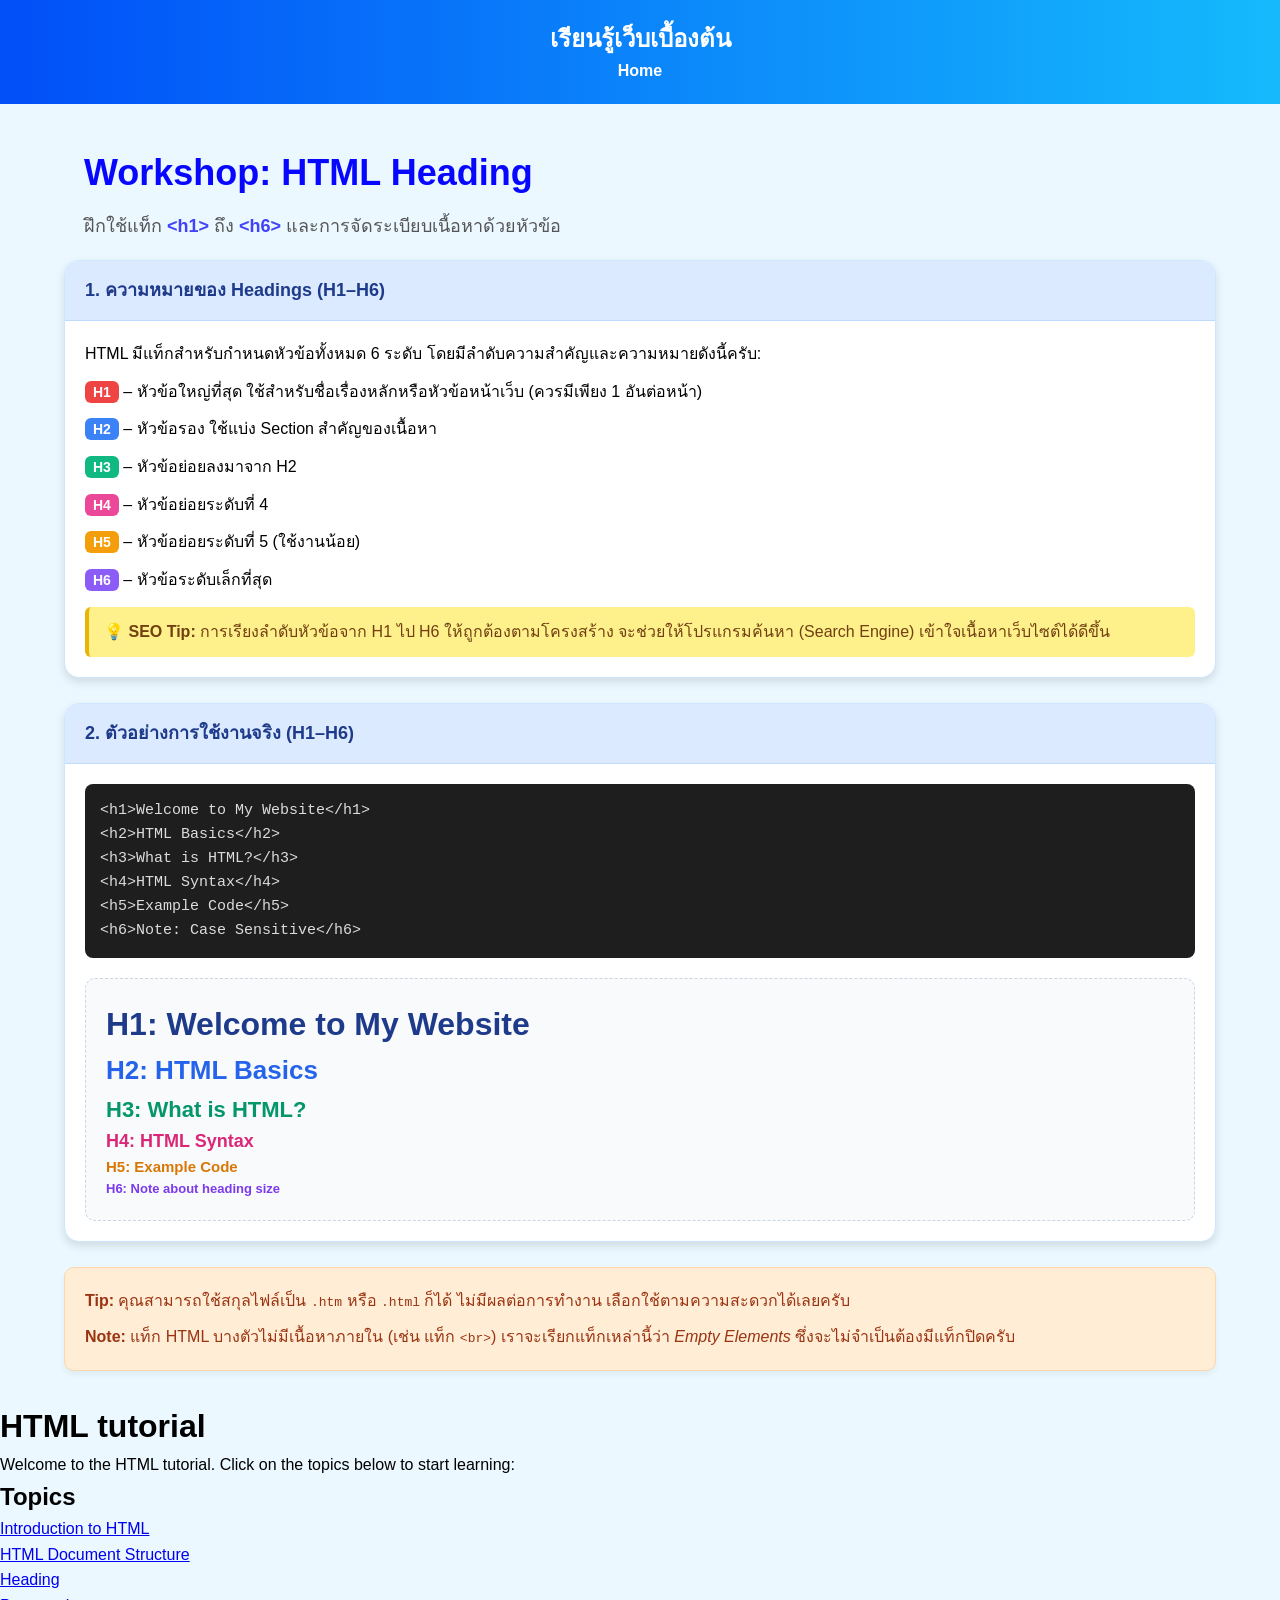
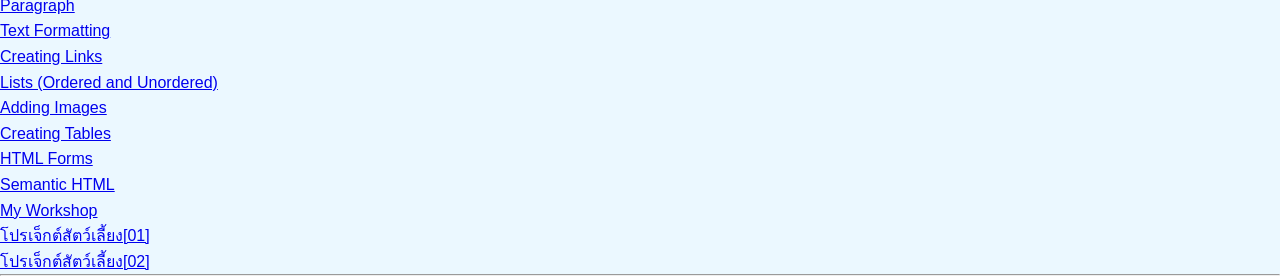
==== commit 80c844b1: "Add files via upload" ====
--- a/index.html
+++ b/index.html
@@ -237,7 +237,8 @@
     <li><a href="#Forms">HTML Forms</a></li>
     <li><a href="#Semantic">Semantic HTML</a></li>
     <li><a href="#Workshop">My Workshop</a></li>
-    <li><a href="#Pets01/index.html">โปรเจ็คสัตว์เลี้ยง</a></li>
+    <li><a href="pet/index.html">โปรเจ็กต์สัตว์เลี้ยง[01]</a></li>
+    <li><a href="Pet02/index.html">โปรเจ็กต์สัตว์เลี้ยง[02]</a></li>
 </Ul>
 <hr>
 </body>
